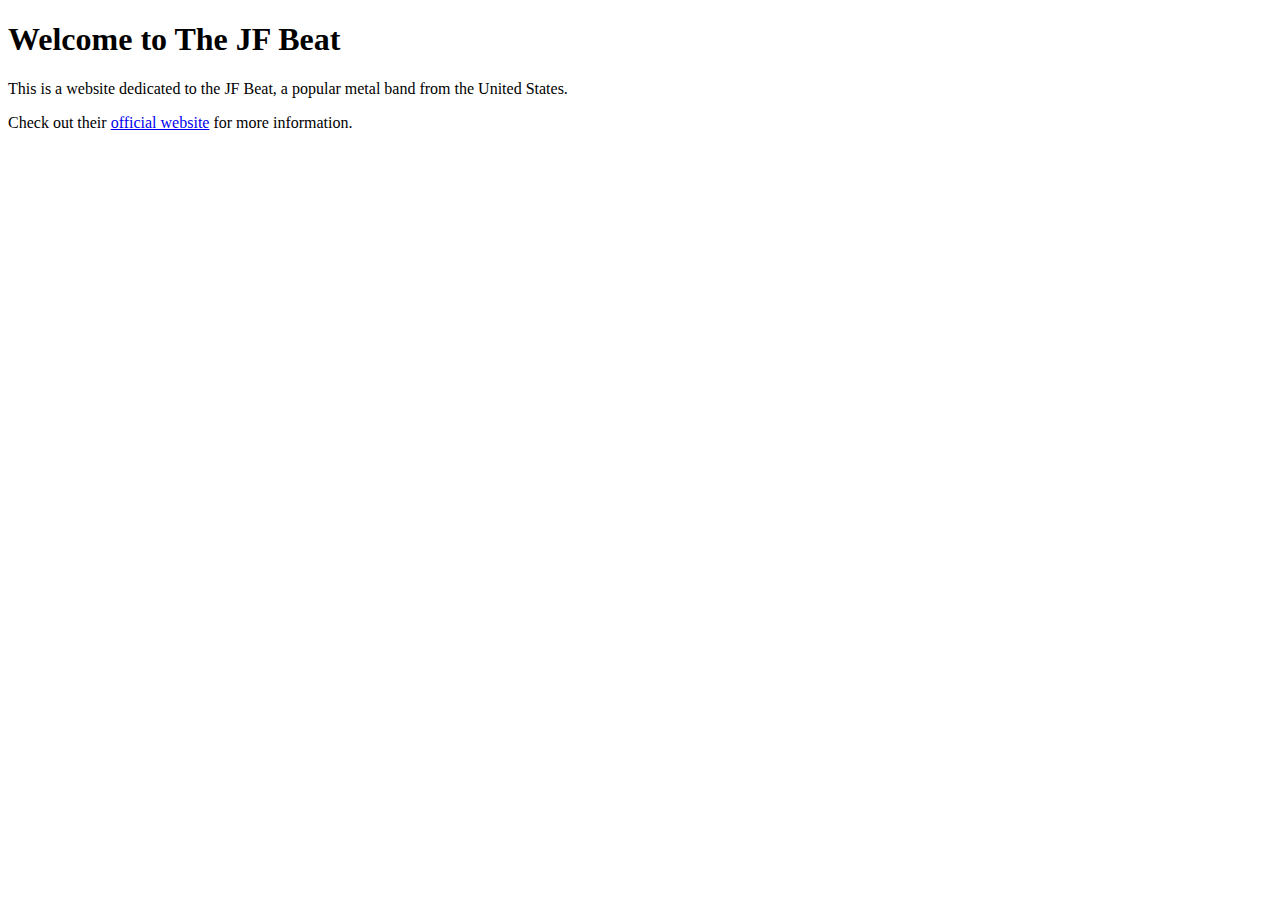
==== index.html @ 0f03781c "Create index.html" ====
<!DOCTYPE html>
<html lang="en">
<head>
    <meta charset="UTF-8">
    <meta name="viewport" content="width=device-width, initial-scale=1.0">
    <title>The JF Beat</title>
</head>
<body>
    <h1>Welcome to The JF Beat</h1>
    <p>This is a website dedicated to the JF Beat, a popular metal band from the United States.</p>
    <p>Check out their <a href="https://www.jfbeat.com/">official website</a> for more information.</p>
</body>
</html>
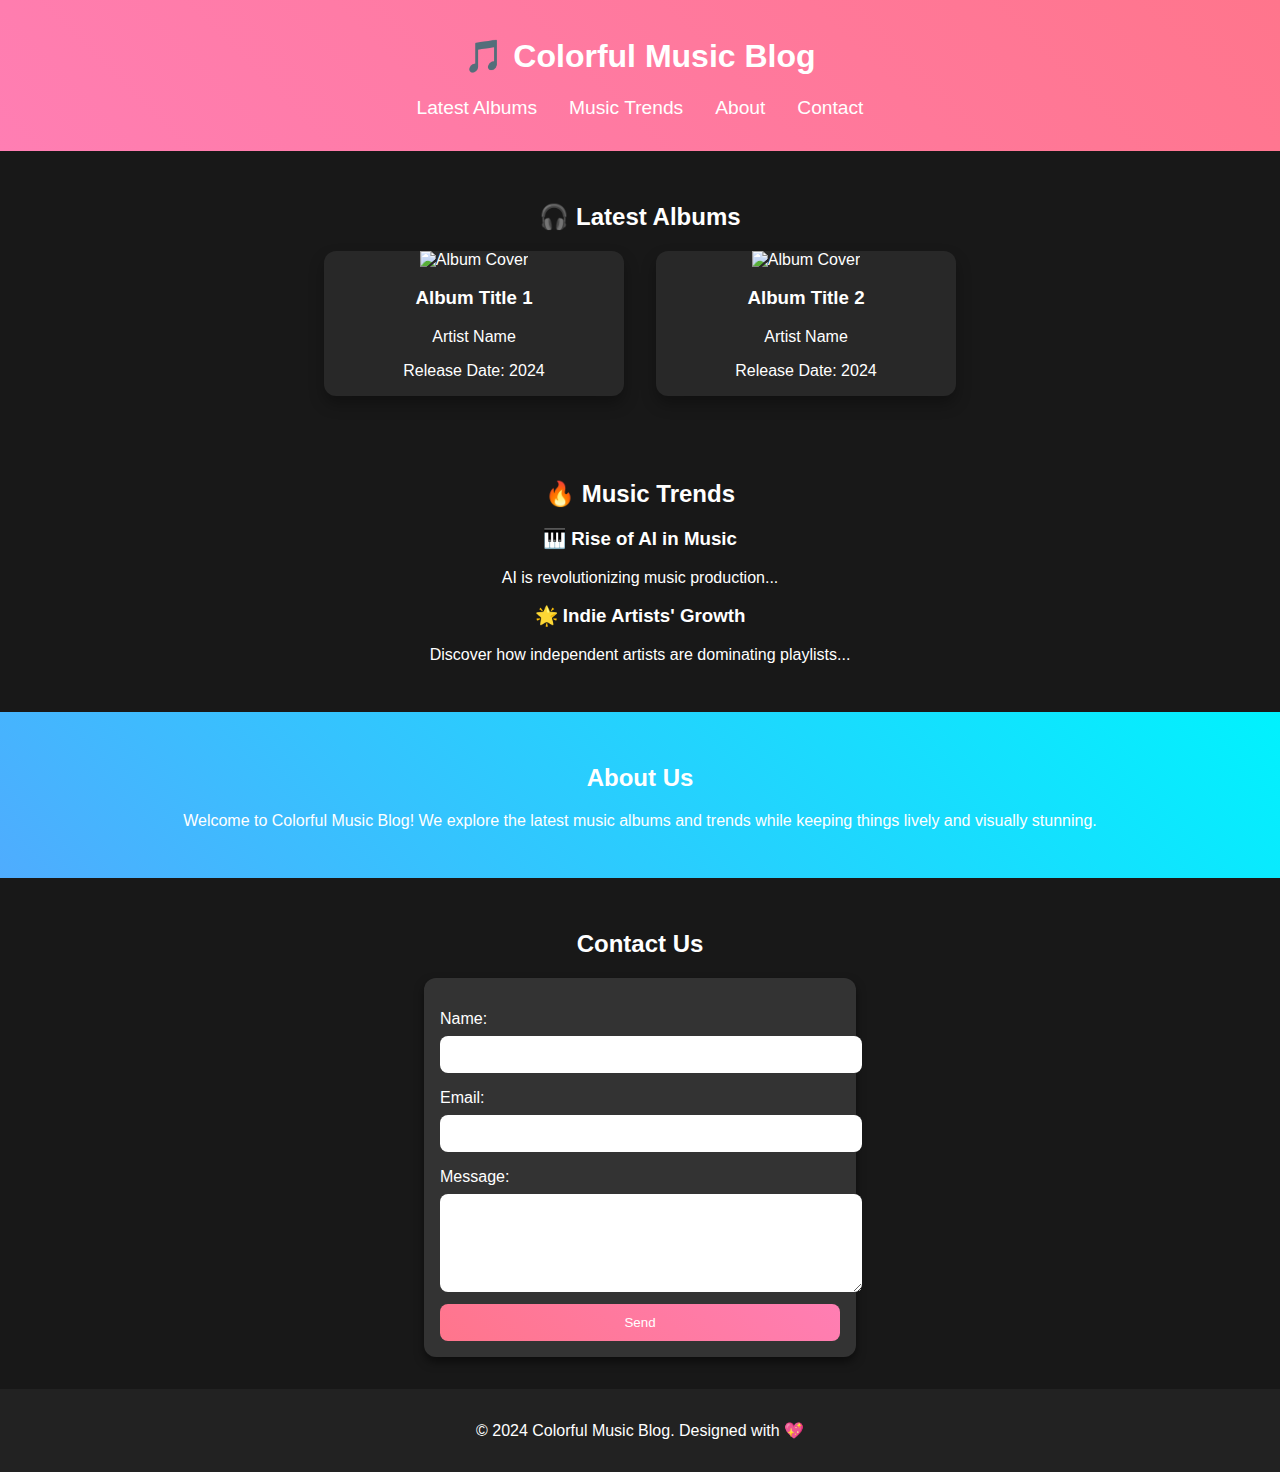
==== commit e5797e30: "Semester Projexct about music blog website" ====
--- a/index.html
+++ b/index.html
@@ -3,11 +3,78 @@
 <head>
     <meta charset="UTF-8">
     <meta name="viewport" content="width=device-width, initial-scale=1.0">
-    <title>The JF Beat</title>
+    <meta name="description" content="Colorful music blog with the latest albums, trends, and animations.">
+    <title>Colorful Music Blog</title>
+    <link rel="stylesheet" href="style.css">
 </head>
 <body>
-    <h1>Welcome to The JF Beat</h1>
-    <p>This is a website dedicated to the JF Beat, a popular metal band from the United States.</p>
-    <p>Check out their <a href="https://www.jfbeat.com/">official website</a> for more information.</p>
+    <header class="main-header">
+        <h1 class="animate-title">🎵 Colorful Music Blog</h1>
+        <nav>
+            <ul class="nav-links">
+                <li><a href="#latest">Latest Albums</a></li>
+                <li><a href="#trends">Music Trends</a></li>
+                <li><a href="#about">About</a></li>
+                <li><a href="#contact">Contact</a></li>
+            </ul>
+        </nav>
+    </header>
+
+    <section id="latest" class="section">
+        <h2>🎧 Latest Albums</h2>
+        <div class="card-container">
+            <div class="card">
+                <img src="https://via.placeholder.com/300x200" alt="Album Cover">
+                <h3>Album Title 1</h3>
+                <p>Artist Name</p>
+                <p>Release Date: 2024</p>
+            </div>
+            <div class="card">
+                <img src="https://via.placeholder.com/300x200" alt="Album Cover">
+                <h3>Album Title 2</h3>
+                <p>Artist Name</p>
+                <p>Release Date: 2024</p>
+            </div>
+        </div>
+    </section>
+
+    <section id="trends" class="section">
+        <h2>🔥 Music Trends</h2>
+        <div class="trend">
+            <h3>🎹 Rise of AI in Music</h3>
+            <p>AI is revolutionizing music production...</p>
+        </div>
+        <div class="trend">
+            <h3>🌟 Indie Artists' Growth</h3>
+            <p>Discover how independent artists are dominating playlists...</p>
+        </div>
+    </section>
+
+    <section id="about" class="section gradient-background">
+        <h2>About Us</h2>
+        <p>Welcome to Colorful Music Blog! We explore the latest music albums and trends while keeping things lively and visually stunning.</p>
+    </section>
+
+    <section id="contact" class="section">
+        <h2>Contact Us</h2>
+        <form>
+            <label for="name">Name:</label>
+            <input type="text" id="name" name="name" required>
+
+            <label for="email">Email:</label>
+            <input type="email" id="email" name="email" required>
+
+            <label for="message">Message:</label>
+            <textarea id="message" name="message" rows="5" required></textarea>
+
+            <button type="submit">Send</button>
+        </form>
+    </section>
+
+    <footer class="main-footer">
+        <p>© 2024 Colorful Music Blog. Designed with 💖</p>
+    </footer>
 </body>
-</html>+</html>
+
+ --- a/style.css
+++ b/style.css
@@ -0,0 +1,198 @@
+/* body{
+    background: radial-gradient(circle, #e0eafc, #cfdef3);
+    margin: 0px;
+    }
+/* logo{
+    background-color: #fa8e41;
+    height: 70px;
+    margin-top: 0px;
+    display: flex;
+    align-items: center;
+    justify-content: center;
+} */
+/* .logo {
+    background: linear-gradient(90deg, #ff7a18, #af002d, #319197);
+    -webkit-background-clip: text;
+    -webkit-text-fill-color: transparent;
+    font-size: 50px;
+    font-weight: bold;
+    text-align: center;
+    background-color: #f0f0f0;           
+    animation: bounce 2s infinite;
+} */
+
+/* .logo span {
+    display: inline-block;
+    } */
+    /* .logo span{
+
+  } */
+  /* .logo span:nth-child(1) { */
+    /* animation-delay: 0s;
+  }
+  .logo span:nth-child(2) {
+    animation-delay: 0.2s;
+  }
+  .logo span:nth-child(3) {
+    animation-delay: 0.4s;
+  }
+  .logo span:nth-child(4) {
+    animation-delay: 0.6s;
+  }
+  .logo span:nth-child(5) {
+    animation-delay: 0.8s;
+  }
+  
+  @keyframes bounce {
+    0%, 100% {
+      transform: translateY(0);
+    }
+    50% {
+      transform: translateY(-15px);
+    }
+  }  */
+  
+  /* @keyframes slideInLeft {
+    0% {
+      transform: translateX(-100%);
+      opacity: 0;
+    }
+    100% {
+      transform: translateX(0);
+      opacity: 1;
+    }
+  } */
+
+
+
+  /* General Styles */
+body {
+  font-family: 'Arial', sans-serif;
+  margin: 0;
+  padding: 0;
+  color: #fff;
+  background: #181818;
+}
+
+/* Header */
+.main-header {
+  background: linear-gradient(45deg, #ff7eb3, #ff758c);
+  color: #fff;
+  padding: 1rem 0;
+  text-align: center;
+  animation: fadeIn 2s;
+}
+
+.nav-links {
+  list-style: none;
+  padding: 0;
+  display: flex;
+  justify-content: center;
+  gap: 2rem;
+}
+
+.nav-links a {
+  color: #fff;
+  text-decoration: none;
+  font-size: 1.2rem;
+}
+
+/* Section */
+.section {
+  padding: 2rem;
+  text-align: center;
+}
+
+.card-container {
+  display: flex;
+  justify-content: center;
+  flex-wrap: wrap;
+  gap: 2rem;
+}
+
+.card {
+  background: #282828;
+  border-radius: 12px;
+  overflow: hidden;
+  width: 300px;
+  text-align: center;
+  box-shadow: 0 8px 15px rgba(0, 0, 0, 0.3);
+  transition: transform 0.3s ease-in-out;
+}
+
+.card:hover {
+  transform: scale(1.05);
+}
+
+.card img {
+  width: 100%;
+}
+
+.gradient-background {
+  background: linear-gradient(45deg, #4facfe, #00f2fe);
+}
+
+/* Contact Form */
+form {
+  max-width: 400px;
+  margin: 0 auto;
+  text-align: left;
+  background: #333;
+  padding: 1rem;
+  border-radius: 12px;
+  box-shadow: 0 5px 10px rgba(0, 0, 0, 0.5);
+}
+
+form label {
+  display: block;
+  margin-top: 1rem;
+}
+
+form input, form textarea, form button {
+  width: 100%;
+  padding: 0.7rem;
+  margin-top: 0.5rem;
+  border: none;
+  border-radius: 8px;
+}
+
+button {
+  background: linear-gradient(45deg, #ff758c, #ff7eb3);
+  color: #fff;
+  cursor: pointer;
+  transition: background 0.3s ease-in-out;
+}
+
+button:hover {
+  background: linear-gradient(45deg, #ff5080, #ff5e99);
+}
+
+/* Footer */
+.main-footer {
+  background: #222;
+  text-align: center;
+  padding: 1rem;
+}
+
+/* Animations */
+@keyframes fadeIn {
+  from { opacity: 0; }
+  to { opacity: 1; }
+}
+
+.animate-title {
+  animation: fadeIn 3s ease-in-out;
+}
+
+/* Responsive Design */
+@media (max-width: 768px) {
+  .card-container {
+      flex-direction: column;
+      align-items: center;
+  }
+
+  .nav-links {
+      flex-direction: column;
+      gap: 1rem;
+  }
+}
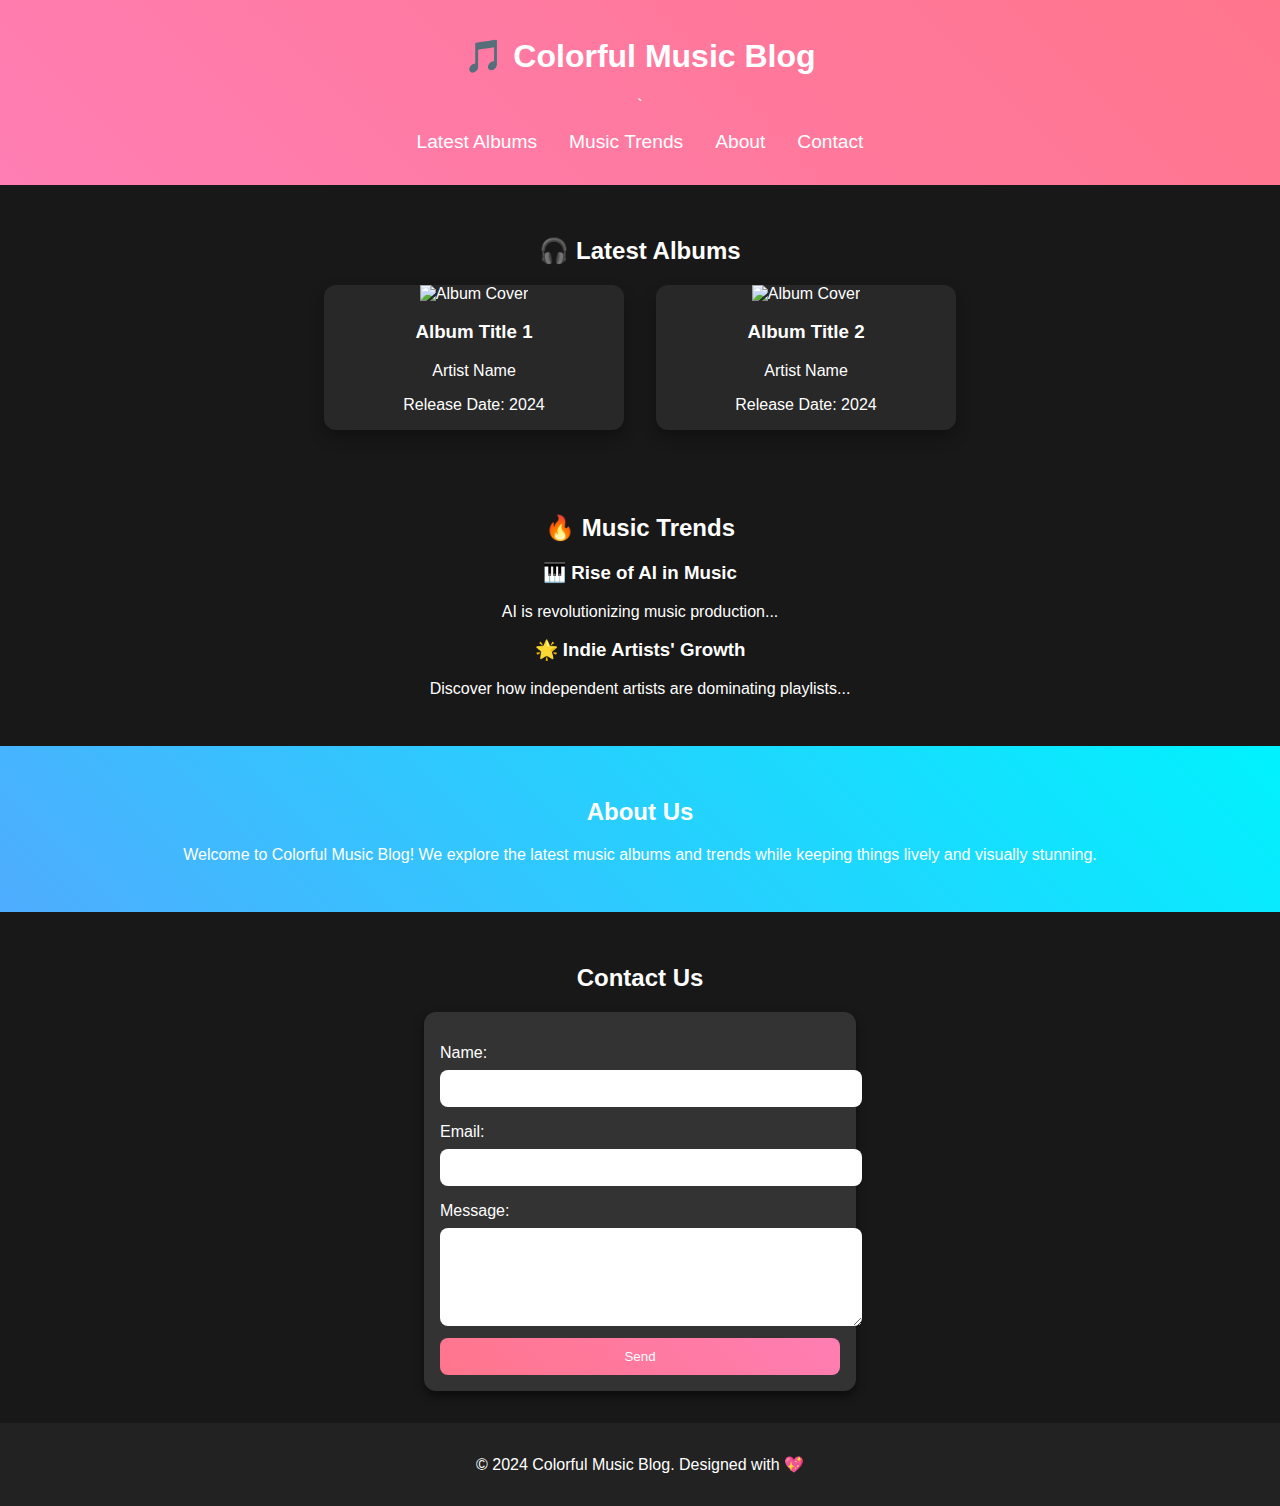
==== commit 03f1f6fe: "Upadation" ====
--- a/index.html
+++ b/index.html
@@ -10,7 +10,7 @@
 <body>
     <header class="main-header">
         <h1 class="animate-title">🎵 Colorful Music Blog</h1>
-        <nav>
+        <nav> `
             <ul class="nav-links">
                 <li><a href="#latest">Latest Albums</a></li>
                 <li><a href="#trends">Music Trends</a></li>
